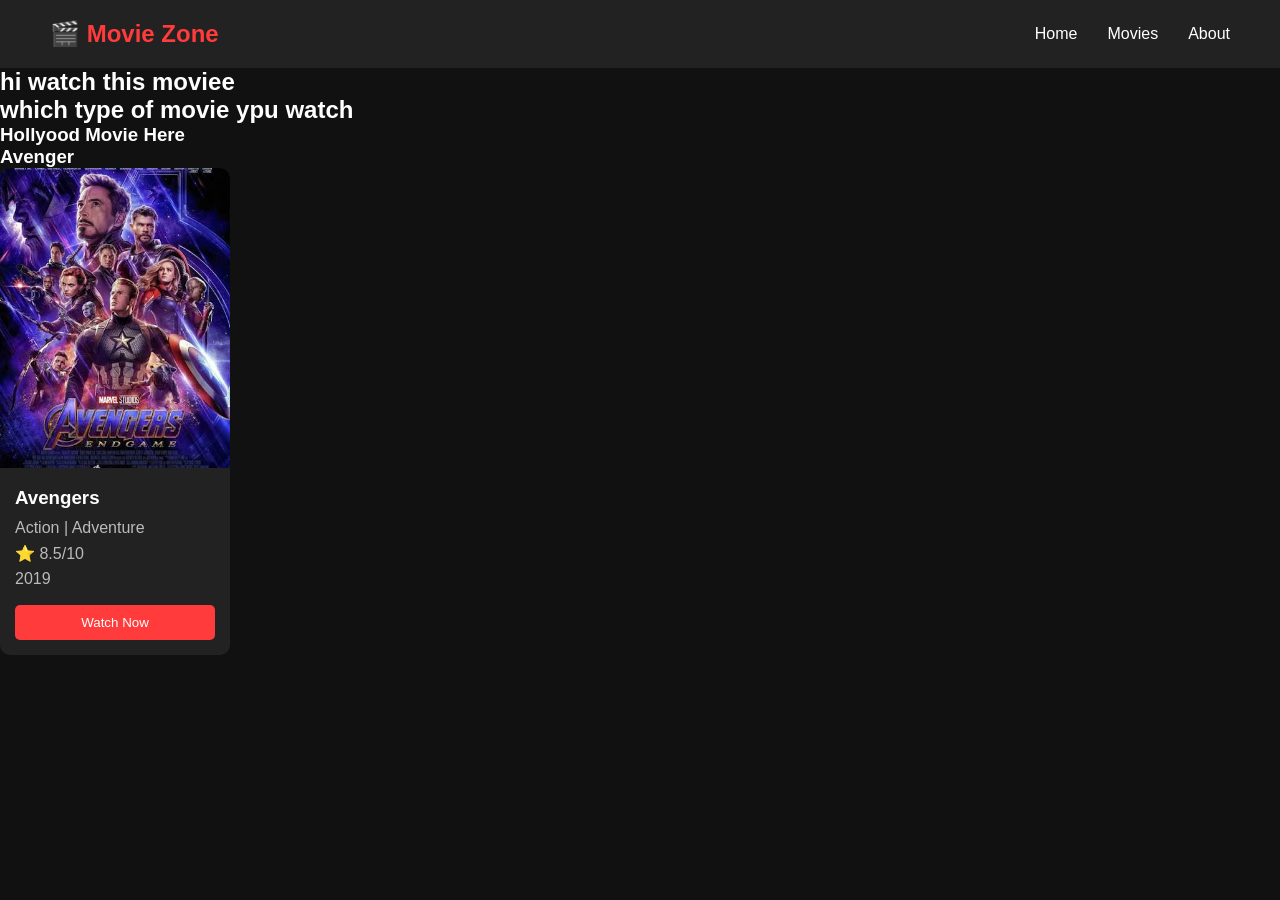
==== about.html @ 36c3511d "today made pages about page and movie page added some info in there" ====
<!DOCTYPE html>
<html lang="en">
<head>
    <meta charset="UTF-8">
    <meta name="viewport" content="width=device-width, initial-scale=1.0">
    <title>Document</title>
    <link rel="stylesheet" href="style.css">
</head>
<body>
      <nav>
        <h2>🎬 Movie Zone</h2>

        <ul>
            <li><a href="#">Home</a></li>
            <li><a href="#">Movies</a></li>
            <li><a href="#">About</a></li>
        </ul>
    </nav>
    <!-- about section start -->
    <section>
        <h1>hi watch this moviee</h1>
       <div class="container">
        <div class="row">
           <h2>which type of movie ypu watch</h2>
           <h3>Hollyood Movie Here</h3>
           <h3>Avenger</h3>
           <div class="movie-card">
            <img src="images/avenger2.jpg" alt="Movie Poster avenger">

            <div class="movie-info">
                <h3>Avengers</h3>
                <p>Action | Adventure</p>
                <p>⭐ 8.5/10</p>
                <p>2019</p>
                <button>Watch Now</button>
            </div>
        </div>
       </div>
    
      
    </section>

</body>
</html>
---- style.css ----
* {
    margin: 0;
    padding: 0;
    box-sizing: border-box;
}

body {
    font-family: Arial, sans-serif;
    background-color: #111;
    color: white;
}

nav {
    background-color: #222;
    padding: 20px 50px;

    display: flex;
    justify-content: space-between;
    align-items: center;
}

nav h2 {
    color: #ff3b3b;
}

nav ul {
    display: flex;
    list-style: none;
    gap: 30px;
}

nav a {
    color: white;
    text-decoration: none;
}

nav a:hover {
    color: #ff3b3b;
}

.hero {
    text-align: center;
    padding: 60px 20px;
    background-color: #1c1c1c;
}

.hero h1 {
    font-size: 40px;
    margin-bottom: 10px;
}

.hero p {
    color: #bbb;
}

.title {
    text-align: center;
    margin: 35px 0 25px;
}

.movie-container {
    display: flex;
    justify-content: center;
    gap: 25px;
    flex-wrap: wrap;
}

.movie-card {
    width: 230px;
    background-color: #222;
    border-radius: 10px;
    overflow: hidden;

    transition: 0.3s;
}

.movie-card:hover {
    transform: translateY(-10px);
    box-shadow: 0 10px 25px black;
}

.movie-card img {
    width: 100%;
    height: 300px;
    object-fit: cover;
}

.movie-info {
    padding: 15px;
}

.movie-info h3 {
    margin-bottom: 10px;
}

.movie-info p {
    color: #bbb;
    margin: 7px 0;
}

button {
    width: 100%;
    padding: 10px;
    margin-top: 10px;

    background-color: #ff3b3b;
    color: white;
    border: none;
    border-radius: 5px;

    cursor: pointer;
}

button:hover {
    background-color: #d90000;
}

footer {
    text-align: center;
    padding: 25px;
    margin-top: 50px;
    background-color: #222;
    color: #aaa;
}
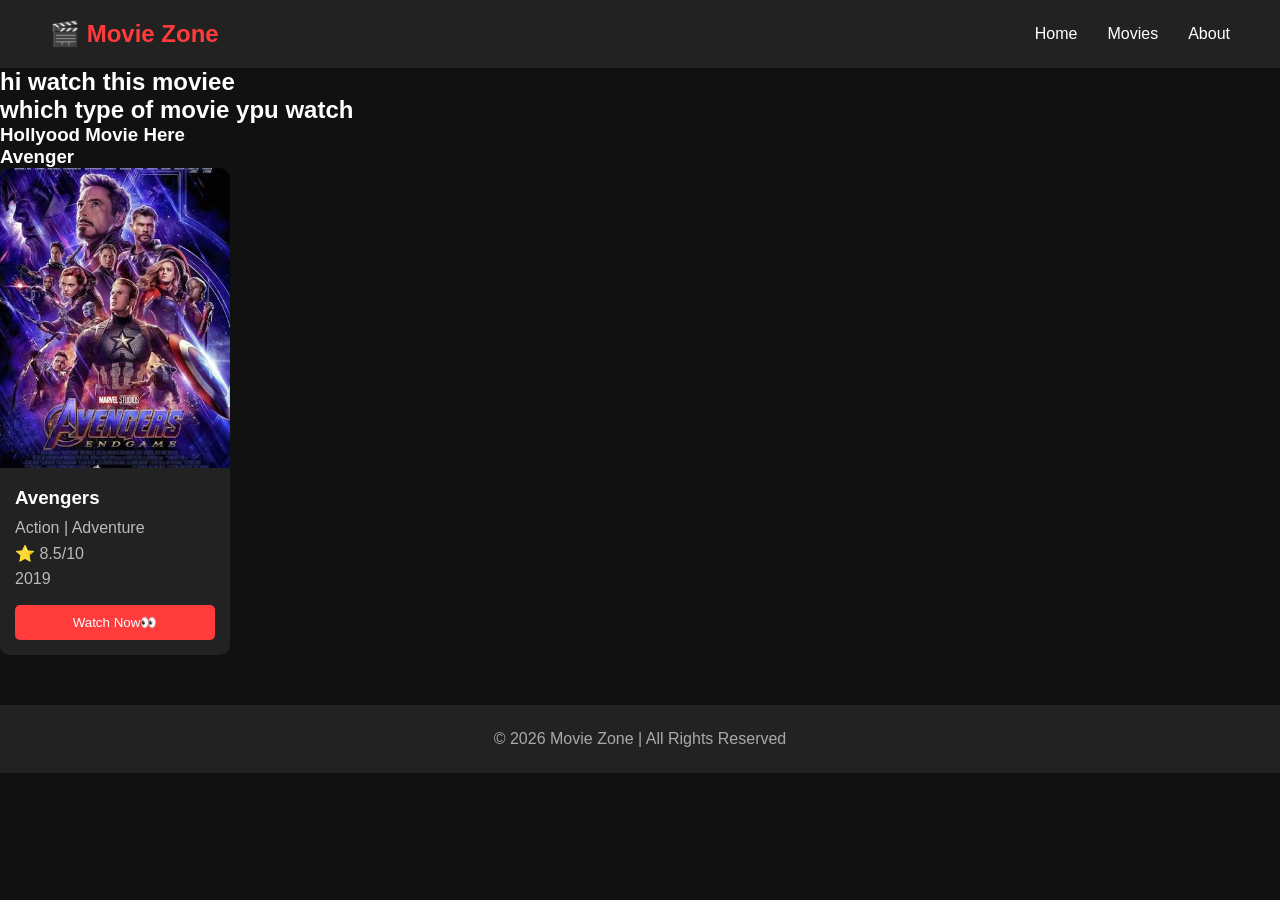
==== commit 520d43f4: "added some code in about page and movie page" ====
--- a/about.html
+++ b/about.html
@@ -28,17 +28,20 @@
             <img src="images/avenger2.jpg" alt="Movie Poster avenger">
 
             <div class="movie-info">
-                <h3>Avengers</h3>
+                <h3>Avengers </h3>
                 <p>Action | Adventure</p>
                 <p>⭐ 8.5/10</p>
                 <p>2019</p>
-                <button>Watch Now</button>
+                <button>Watch Now👀</button>
             </div>
         </div>
        </div>
     
       
     </section>
+     <footer>
+        <p>© 2026 Movie Zone | All Rights Reserved</p>
+    </footer>
 
 </body>
 </html>
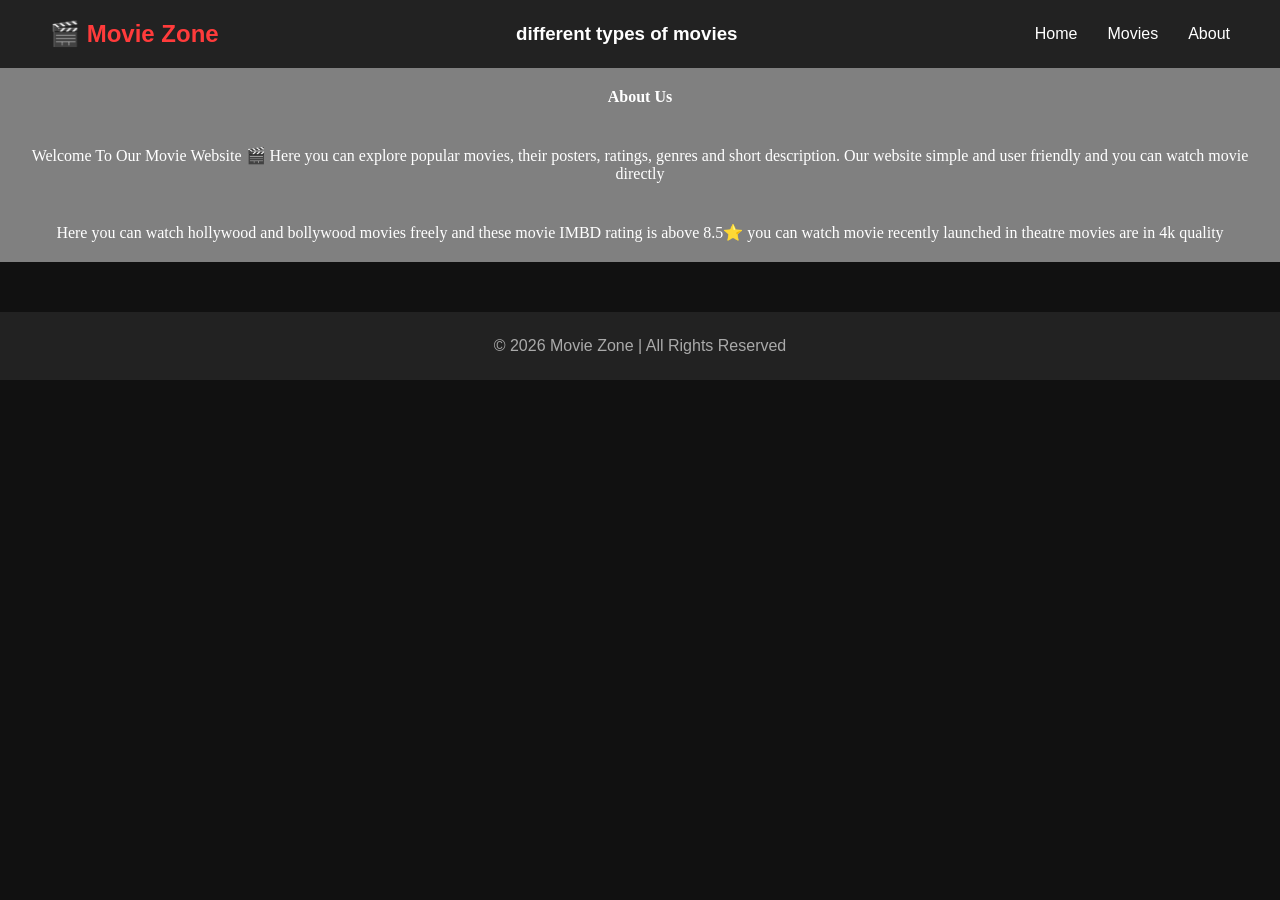
==== commit 096243c4: "in html file about page added some info and added some css and hover some added footer section pages" ====
--- a/about.html
+++ b/about.html
@@ -7,8 +7,10 @@
     <link rel="stylesheet" href="style.css">
 </head>
 <body>
+    <!-- nav bar strat -->
       <nav>
-        <h2>🎬 Movie Zone</h2>
+       <a href="index.html"><h2>🎬 Movie Zone</h2></a>
+        <h3>different types of movies</h3>
 
         <ul>
             <li><a href="#">Home</a></li>
@@ -16,29 +18,23 @@
             <li><a href="#">About</a></li>
         </ul>
     </nav>
+           <!-- nav bar End -->
     <!-- about section start -->
-    <section>
-        <h1>hi watch this moviee</h1>
-       <div class="container">
-        <div class="row">
-           <h2>which type of movie ypu watch</h2>
-           <h3>Hollyood Movie Here</h3>
-           <h3>Avenger</h3>
-           <div class="movie-card">
-            <img src="images/avenger2.jpg" alt="Movie Poster avenger">
+    <section id="about" class="container my-5">
+         <h2 class="text-centre">About Us</h2>
 
-            <div class="movie-info">
-                <h3>Avengers </h3>
-                <p>Action | Adventure</p>
-                <p>⭐ 8.5/10</p>
-                <p>2019</p>
-                <button>Watch Now👀</button>
-            </div>
-        </div>
-       </div>
-    
-      
+         <p class="text-centre">
+          Welcome To Our Movie Website 🎬
+          Here you can explore popular movies, their posters, ratings, genres and short description. Our website simple and user friendly and you can watch movie directly
+
+         </p>
+         <p class="text-centre">
+           Here you can watch hollywood and bollywood movies freely and these movie IMBD rating is above 8.5⭐ you can watch movie recently launched in theatre movies are in 4k quality
+         </p>
     </section>
+
+           <!-- About Section End -->
+            <!-- footer start -->
      <footer>
         <p>© 2026 Movie Zone | All Rights Reserved</p>
     </footer>
--- a/style.css
+++ b/style.css
@@ -121,4 +121,17 @@
     margin-top: 50px;
     background-color: #222;
     color: #aaa;
+}
+
+.text-centre{
+    background-color: grey;
+    color: white;
+    text-align: center;
+    font-family: Cambria, Cochin, Georgia, Times, 'Times New Roman', serif;
+    font-size: medium;
+    padding: 20px;
+}
+
+.text-centre:hover{
+    background-color: red;
 }
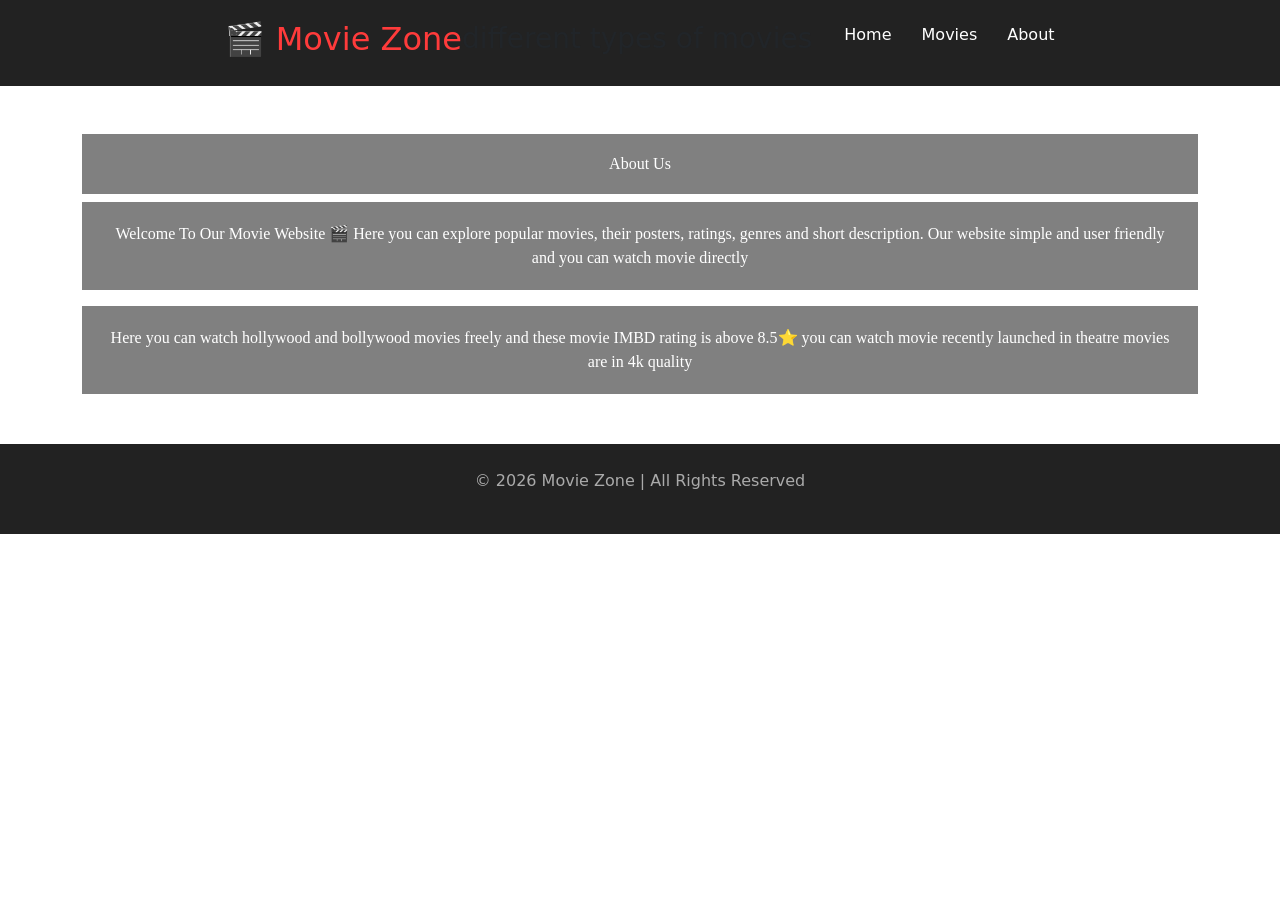
==== commit 926c134b: "today i add light mode dark mode in the code and wrok is pending i will add more code in website to " ====
--- a/about.html
+++ b/about.html
@@ -5,6 +5,9 @@
     <meta name="viewport" content="width=device-width, initial-scale=1.0">
     <title>Document</title>
     <link rel="stylesheet" href="style.css">
+      <link href="https://cdn.jsdelivr.net/npm/bootstrap@5.3.8/dist/css/bootstrap.min.css"
+          rel="stylesheet">
+
 </head>
 <body>
     <!-- nav bar strat -->
@@ -13,9 +16,9 @@
         <h3>different types of movies</h3>
 
         <ul>
-            <li><a href="#">Home</a></li>
-            <li><a href="#">Movies</a></li>
-            <li><a href="#">About</a></li>
+            <li><a href="index.html">Home</a></li>
+            <li><a href="movies.html">Movies</a></li>
+            <li><a href="about.html">About</a></li>
         </ul>
     </nav>
            <!-- nav bar End -->
--- a/style.css
+++ b/style.css
@@ -1,35 +1,34 @@
-* {
+*{
     margin: 0;
     padding: 0;
     box-sizing: border-box;
 }
-
-body {
-    font-family: Arial, sans-serif;
+body{
+    font-family: Arial, Helvetica, sans-serif;
     background-color: #111;
     color: white;
 }
 
-nav {
+/* Navbar */
+nav{
     background-color: #222;
     padding: 20px 50px;
-
     display: flex;
-    justify-content: space-between;
+    justify-content: center;
     align-items: center;
 }
 
-nav h2 {
+nav h2{
     color: #ff3b3b;
 }
 
-nav ul {
+nav ul{
     display: flex;
-    list-style: none;
+    list-style:none;
     gap: 30px;
 }
 
-nav a {
+nav a{
     color: white;
     text-decoration: none;
 }
@@ -38,6 +37,7 @@
     color: #ff3b3b;
 }
 
+/* Hero */
 .hero {
     text-align: center;
     padding: 60px 20px;
@@ -53,11 +53,13 @@
     color: #bbb;
 }
 
+/* Title */
 .title {
     text-align: center;
     margin: 35px 0 25px;
 }
 
+/* Movie Container */
 .movie-container {
     display: flex;
     justify-content: center;
@@ -65,12 +67,12 @@
     flex-wrap: wrap;
 }
 
+/* Movie Card */
 .movie-card {
     width: 230px;
     background-color: #222;
     border-radius: 10px;
     overflow: hidden;
-
     transition: 0.3s;
 }
 
@@ -98,16 +100,15 @@
     margin: 7px 0;
 }
 
+/* Button */
 button {
     width: 100%;
     padding: 10px;
     margin-top: 10px;
-
     background-color: #ff3b3b;
     color: white;
     border: none;
     border-radius: 5px;
-
     cursor: pointer;
 }
 
@@ -115,6 +116,7 @@
     background-color: #d90000;
 }
 
+/* Footer */
 footer {
     text-align: center;
     padding: 25px;
@@ -123,7 +125,8 @@
     color: #aaa;
 }
 
-.text-centre{
+/* Text Centre */
+.text-centre {
     background-color: grey;
     color: white;
     text-align: center;
@@ -132,6 +135,97 @@
     padding: 20px;
 }
 
-.text-centre:hover{
+.text-centre:hover {
     background-color: red;
+}
+
+/* Search Box */
+.search-box {
+    text-align: center;
+    margin: 30px;
+}
+
+.search-box input {
+    padding: 12px;
+    width: 280px;
+    border-radius: 5px;
+    border: 1px solid gray;
+}
+
+.search-box button {
+    padding: 12px 20px;
+    background-color: orange;
+    border: none;
+    border-radius: 5px;
+    cursor: pointer;
+}
+
+/* Carousel */
+#moveCarousel {
+    width: 100px;
+    margin: 20px auto;
+    overflow: hidden;
+}
+
+#movieCarousel img {
+    width: 100%;
+    height: 450px;
+    object-fit: cover;
+}
+
+/* Mobile */
+@media (max-width: 576px) {
+
+    #movieCarousel img {
+        height: 220px;
+    }
+
+}
+
+
+/* DARK MODE */
+
+
+body.dark {
+    background-color: white;
+    color: black;
+}
+
+body.dark nav {
+    background-color: #eee;
+}
+
+body.dark nav a {
+    color: black;
+}
+
+body.dark nav h2 {
+    color: #ff3b3b;
+}
+
+body.dark .hero {
+    background-color: #f2f2f2;
+    color: black;
+}
+
+body.dark .hero p {
+    color: #555;
+}
+
+body.dark .movie-card {
+    background-color: #eee;
+    color: black;
+}
+
+body.dark .movie-info p {
+    color: grey;
+}
+
+body.dark footer {
+    background-color: #ddd;
+    color: grey;
+}
+
+body.dark .title {
+    color: black;
 }
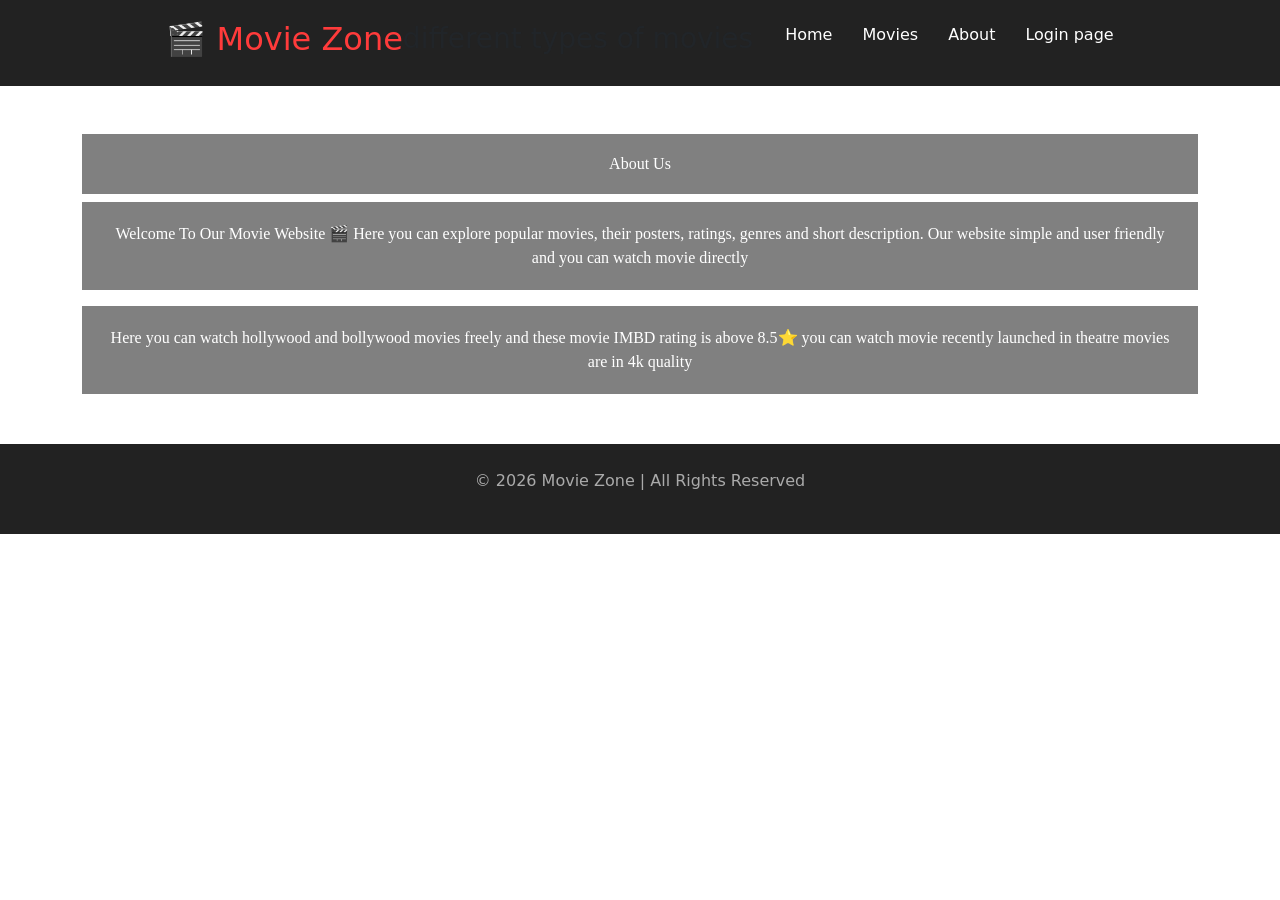
==== commit 3d00b322: "today i made login page to user enter a webiste explore the website" ====
--- a/about.html
+++ b/about.html
@@ -19,6 +19,7 @@
             <li><a href="index.html">Home</a></li>
             <li><a href="movies.html">Movies</a></li>
             <li><a href="about.html">About</a></li>
+            <li><a href="login.html">Login page</a></li>
         </ul>
     </nav>
            <!-- nav bar End -->
--- a/style.css
+++ b/style.css
@@ -228,4 +228,180 @@
 
 body.dark .title {
     color: black;
-}+}
+
+.trending{
+    padding:50px;
+    background-color: #111;
+    color: white;
+    text-align: center;
+}
+.trending h2{
+    font-size: 32px;
+    margin-bottom: 10px;
+    color: #ff3b3b;
+
+}
+
+.section-subtitle{
+    color: #bbb;
+    margin-bottom: 30px;
+}
+
+.movie-container{
+    display: grid;
+    grid-template-columns:repeat(4,1fr);
+    gap: 25px;
+}
+.movie-card{
+    background-color: #222;
+    padding: 15px;
+    border-radius: 12px;
+    transition: 0.3s;
+    text-align: center;
+
+}
+
+.movie-card:hover{
+    transform:translateY(-10px);
+    box-shadow: 0 5px 20px #ff3b3b55;
+
+}
+
+.movie-card{
+    width: 100%;
+    height: 280px;
+    object-fit: cover;
+    border-radius: 10px;
+
+}
+.movie-card h3{
+    margin: 15px 0 8px;
+    font-size:20px;
+
+}
+
+.movie-card p{
+    color: #ccc;
+    margin: 8px 0;
+}
+
+.movie-card .rating{
+    color: gold;
+    font-weight: bold;
+}
+ .trailer-btn{
+    display: inline-block;
+    background-color: #ff3b3b;
+    color: white;
+    text-decoration: none;
+    padding: 10px 20px;
+    border-radius: 6px;
+    margin-top: 10px;
+ }
+
+ .trailer-btn:hover{
+    background-color: white;
+    color: #ff3b3b;
+
+ }
+  /* Responsive Design */
+  @media (max-width:900px){
+    .movie-container{
+        grid-template-columns: repeat(2,1fr);
+    }
+  }
+   @media(max-width:500px){
+    .movie-container{
+        grid-template-columns: 1fr;
+    }
+     .trending{
+        padding:25px;
+     }
+   }
+
+
+   .genre{
+    background:grey;
+    padding: 5px 10px;
+    border-radius: 15px;
+    font-size: 13px;
+   }
+
+   .coming-soon{
+    text-align: center;
+    padding: 40px 20px;
+
+   }
+   .coming-soon h2{
+        color: #ff3b3b;
+        margin-bottom:25px;
+   }
+    .coming-soon .movie-card{
+        width: 250px;
+        margin: auto;
+        background: #222;
+        padding: 15px;
+        border-radius: 10px;
+    }
+    
+
+    .coming-soon button{
+        background: #ff3b3b;
+        color: white;
+        border: none;
+        padding: 8px 15px;
+        border-radius: 5px;
+    }
+
+    /* LOGIN PAGE CSS START*/
+
+    .login-container{
+        width: 350px;
+        margin: 80px auto;
+        background: #222;
+        padding: 35px;
+        border-radius: 12px;
+        box-shadow: 0 0 15px #000;
+        text-align: center;
+    }
+
+    .login-container h2{
+        color: #ff3b3b;
+        margin-bottom: 25px;
+    }
+
+    .login-container input{
+        width: 100%;
+        padding: 12px;
+        margin: 10px 0;
+        border: none;
+        border-radius: 6px;
+        box-sizing: border-box;
+
+    }
+
+    .login-btn{
+         width: 100%;
+         padding: 12px;
+         margin-top: 15px;
+         border: none;
+         border-radius: 6px;
+         background: #ff3b3b;
+         color:white;
+         font-size:16px;
+         cursor:pointer;
+
+    }
+
+    .login-btn:hover{
+        background: #d62828;
+    }
+
+    .login-container p{
+        margin-top:20px;
+        color: #aaa;
+    }
+
+/* 
+    LOGIN PAGE CSS END */
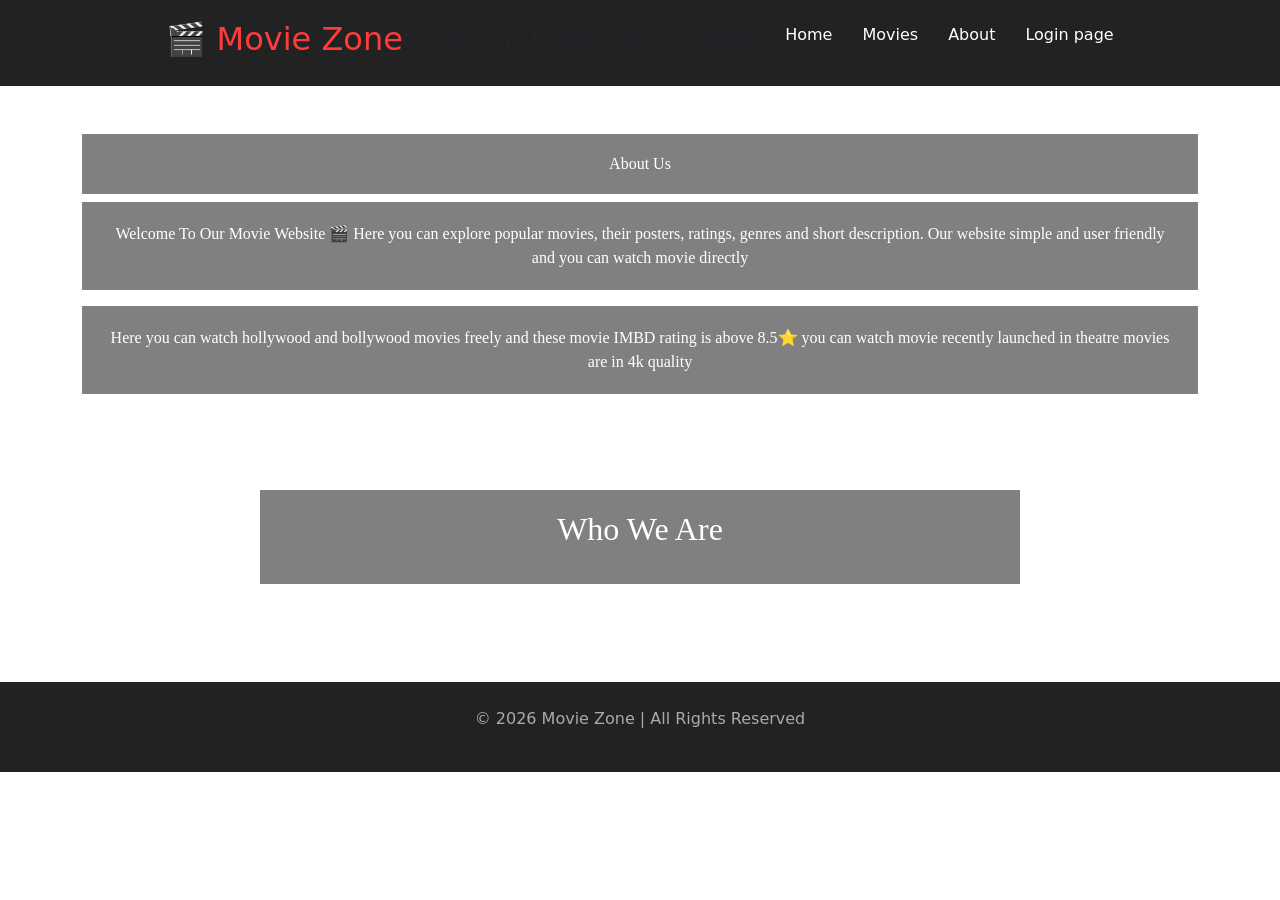
==== commit 2cb6e3e6: "diiferent movie type added small amount of bollywood hollywood" ====
--- a/about.html
+++ b/about.html
@@ -36,6 +36,19 @@
            Here you can watch hollywood and bollywood movies freely and these movie IMBD rating is above 8.5⭐ you can watch movie recently launched in theatre movies are in 4k quality
          </p>
     </section>
+    <!-- about section -->
+     <section class="container py-5">
+        <div class="row justify-content-center">
+            <div class="col-lg-8 text-centre">
+               <h2>Who We Are</h2>
+               <p class="about-text">
+                  
+               </p>
+            </div>
+
+        </div>
+
+     </section>
 
            <!-- About Section End -->
             <!-- footer start -->
--- a/style.css
+++ b/style.css
@@ -405,3 +405,66 @@
 
 /* 
     LOGIN PAGE CSS END */
+
+
+
+    /* back to top button css */
+html{
+    scroll-behaviour:smooth;
+}
+
+
+.top-btn{
+    position:fixed;
+    bottom: 25px;
+    right: 25px;
+    width: 45px;
+    height: 45px;
+    background-color:#ff3b3b;
+    color: white;
+    text-decoration: none;
+    border-radius: 50%;
+    display: flex;
+    justify-content: center;
+    align-items: center;
+    font-size: 25px;
+    font-weight: bold;
+
+}
+
+.top-btn:hover{
+    background-color: white;
+    color: #ff3b3b;
+    border: 2px solid #ff3b3b;
+}
+
+button{
+    background: #ff3b3b;
+    color: white;
+    border: none;
+    padding: 8px 15px;
+    border-radius: 5px;
+    cursor: pointer;
+}
+
+button:hover{
+    background: #e00000;
+}
+
+.more-btn{
+    padding: 25px;
+    margin-top: 10px;
+    color: white;
+    background-color: violet;
+    border-radius: 5px solid red;
+    font-size: bold;
+    display: flex;
+
+
+}
+
+.more-btn:hover{
+    background-color: grey;
+    color: yellow;
+    
+}
